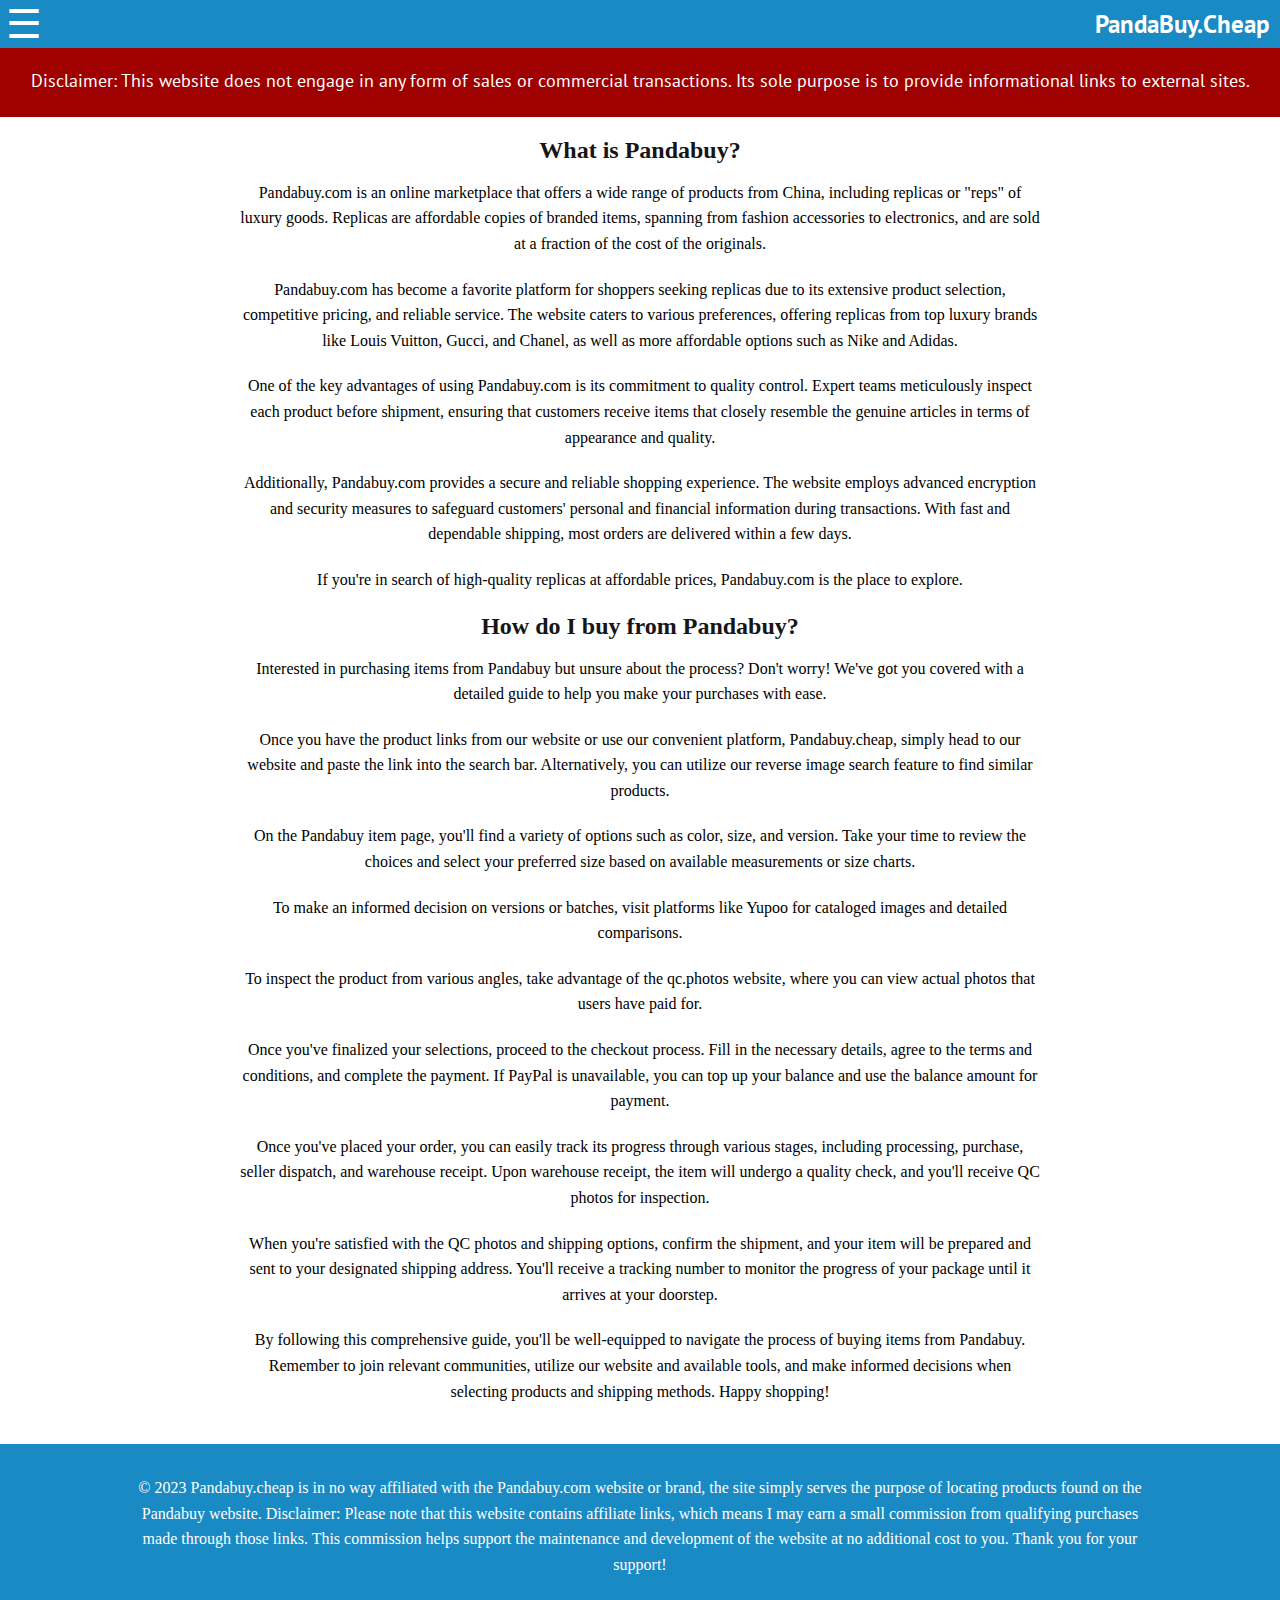
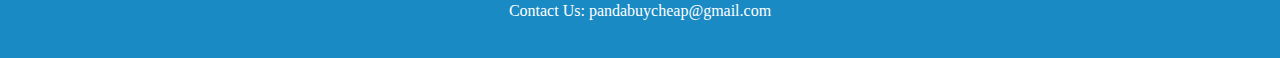
==== help.html @ 81f3741f "Add files via upload" ====
<!DOCTYPE html>
<html lang="en">

<head>
    <meta charset="UTF-8">
    <meta name="viewport" content="width=device-width, initial-scale=1.0">
    <title>How To Use PandaBuy</title>
    <link rel="stylesheet" href="styles.css">
    <link rel="preconnect" href="https://fonts.googleapis.com">
    <link rel="preconnect" href="https://fonts.gstatic.com" crossorigin>
    <link href="https://fonts.googleapis.com/css2?family=PT+Sans&display=swap" rel="stylesheet">
    <link rel="icon" href="Images\favicon.png" type="image/x-icon">

</head>

<body>

    <div class="header-wrapper">
        <header>
            <div class="nav-container">
                <button class="burger-menu" onclick="toggleMenu()">☰</button>
                <div class="logo">
                    
                    <!-- Replace with your logo image if you have one -->
                    <span><a class="logoText" href="index.html">PandaBuy.Cheap</a></span>
                </div>
            </div>
        </header>
        <div class="nav-links">
            <ul>
                <li><a href="index.html">Home</a></li>
                <li><a href="products.html" class="current-page-bar">Products</a></li>
                <li><a href="help.html" class="current-page-bar">Help</a></li>
                <li><a href="support.html" class="current-page-bar">Support</a></li>
            </ul>
        </div>
    </div>

    <div class="disclaimer-banner">
        <p class="disclaimer-text">Disclaimer: This website does not engage in any form of sales or commercial transactions. Its sole purpose is to provide informational links to external sites.</p>
    </div>
    <main class="content">
        <h1 class="titletext">What is Pandabuy?</h1>
        <p>Pandabuy.com is an online marketplace that offers a wide range of products from China, including replicas or "reps" of luxury goods. Replicas are affordable copies of branded items, spanning from fashion accessories to electronics, and are sold at a fraction of the cost of the originals.</p>
        <p>Pandabuy.com has become a favorite platform for shoppers seeking replicas due to its extensive product selection, competitive pricing, and reliable service. The website caters to various preferences, offering replicas from top luxury brands like Louis Vuitton, Gucci, and Chanel, as well as more affordable options such as Nike and Adidas.</p>
        <p>One of the key advantages of using Pandabuy.com is its commitment to quality control. Expert teams meticulously inspect each product before shipment, ensuring that customers receive items that closely resemble the genuine articles in terms of appearance and quality.</p>
        <p>Additionally, Pandabuy.com provides a secure and reliable shopping experience. The website employs advanced encryption and security measures to safeguard customers' personal and financial information during transactions. With fast and dependable shipping, most orders are delivered within a few days.</p>
        <p>If you're in search of high-quality replicas at affordable prices, Pandabuy.com is the place to explore.</p>
    
        <h1 class="titletext">How do I buy from Pandabuy?</h1>
        <p>Interested in purchasing items from Pandabuy but unsure about the process? Don't worry! We've got you covered with a detailed guide to help you make your purchases with ease.</p>
        <p>Once you have the product links from our website or use our convenient platform, Pandabuy.cheap, simply head to our website and paste the link into the search bar. Alternatively, you can utilize our reverse image search feature to find similar products.</p>
        <p>On the Pandabuy item page, you'll find a variety of options such as color, size, and version. Take your time to review the choices and select your preferred size based on available measurements or size charts.</p>
        <p>To make an informed decision on versions or batches, visit platforms like Yupoo for cataloged images and detailed comparisons.</p>
        <p>To inspect the product from various angles, take advantage of the qc.photos website, where you can view actual photos that users have paid for.</p>
        <p>Once you've finalized your selections, proceed to the checkout process. Fill in the necessary details, agree to the terms and conditions, and complete the payment. If PayPal is unavailable, you can top up your balance and use the balance amount for payment.</p>
        <p>Once you've placed your order, you can easily track its progress through various stages, including processing, purchase, seller dispatch, and warehouse receipt. Upon warehouse receipt, the item will undergo a quality check, and you'll receive QC photos for inspection.</p>
        <p>When you're satisfied with the QC photos and shipping options, confirm the shipment, and your item will be prepared and sent to your designated shipping address. You'll receive a tracking number to monitor the progress of your package until it arrives at your doorstep.</p>
        <p>By following this comprehensive guide, you'll be well-equipped to navigate the process of buying items from Pandabuy. Remember to join relevant communities, utilize our website and available tools, and make informed decisions when selecting products and shipping methods. Happy shopping!</p>
      </main></body>

      <div class="footer">
        <p>© 2023 Pandabuy.cheap is in no way affiliated with the Pandabuy.com website or brand, the site simply serves the purpose of locating products found on the Pandabuy website.
            Disclaimer: Please note that this website contains affiliate links, which means I may earn a small commission from qualifying purchases made through those links.
             This commission helps support the maintenance and development of the website at no additional cost to you. Thank you for your support! </p>
             <p>Contact Us: pandabuycheap@gmail.com</p>

    </div>
    <script src="script.js"></script>
</html>
---- styles.css ----
:root {
    --background-color: #ffffff;  /* Light mode background color */
    --text-color: #000000;        /* Light mode text color */
    --h2-color: #333333;          /* Light mode h2 text color */
    --product-border: none;
    --product-background-color: none;       
    --searchText-color: #000000;
  }
  
  .dark-mode {
    --background-color: #1a1a1a; /* Dark mode background color */
    --text-color: #ffffff;       /* Dark mode text color */
    --h2-color: #f1f1f1;         /* Dark mode h2 text color */
    --product-border: none; /* Dark mode product border */
    --product-background-color: rgb(0, 0, 0);
    --searchText-color: #ffffff;
  }


/* Reset some default styles */
html{
    margin: 0;
    padding: 0;
}

body {
    background-color: var(--background-color);
    color: var(--text-color);
    margin: 0;
    padding: 0;
}

.homepage{
    overflow: hidden;
}

/* Style the red banner above the navigation bar */
.disclaimer-banner {
    background-color: rgb(159, 0, 0); /* Red color */
    color: #ffffff; /* White text color */
    text-align: center;
    padding: 1px;
}


.header-wrapper {
    background-color: #198ac3; /* Same as header */
    position: sticky;
    top: 0;
    z-index: 2000;
}

.header {
    display: flex;
    justify-content: space-between;
    align-items: center;
    padding: 30px;
}

.nav-container {
    width: 100%;
    display: flex;
    justify-content: space-between;
    align-items: center;
}

.burger-menu {
    display: block; /* Show on both mobile and desktop */
    font-size: 30px; /* Increase the size for desktop */
    cursor: pointer;
    background: none;
    border: none;
    outline: none;
    color: #fff;
}

.nav-links {
    display: none; /* Initially hidden */
    background-color: #1a3a75; /* Lighter shade */
    width: 100%;
    position: relative; /* Relative to header-wrapper */
}

.nav-links ul {
    list-style: none;
    margin: 0;
    padding: 0;
}

.nav-links li {
    display: block; /* Change to block */
    margin: 10px 0; /* Add some vertical margin */
}

.nav-links li a {
    color: #fff;
    text-decoration: none;
    font-size: 18px; /* Increase the size for desktop */
    padding: 10px; /* Add some padding */
}

.nav-links.show {
    display: block; /* Show when burger menu is clicked */
}

/* Media Query for Desktop */
@media (min-width: 768px) {
    .header {
        padding: 40px; /* Increase padding */
    }

    .burger-menu {
        font-size: 40px; /* Increase menu button size */
    }

    .nav-links li a {
        font-size: 24px; /* Increase nav link text size */
        padding: 15px; /* Increase padding */
    }

    .logoText{
        font-size: 30px;
        margin: 0;
        margin-right: 10px;
        color: white;
    }

}


.logo {
    color: #ffffff;
    display: flex;
    align-items: center;
    background-color: transparent;
}
.logoText{
    font-size: 25px;
    margin: 0;
    padding-right: 10px;
    color: white;
    font-weight: bold;
}

.logoText :hover{
    text-decoration: none;
    color: white;
}

.logo-button {
    background-color: transparent;  /* You can change this */
    border: none;
    color: #0a2052;  /* You can change this */
    padding: 5px 10px;
    margin-right: 5px;
    cursor: pointer;
}

.logo-button img {
    background-color: transparent;
    
}

/* For larger screens */
@media (min-width: 768px) {
    .logo-button {
        padding: 10px 20px;
    }
}

nav ul {
    list-style: none;
    margin: 0;
    padding: 0;
}

.disclaimer-text{
    font-size: 18px;
    font-family: 'PT Sans', sans-serif;
}

nav li {
    display: flex;
    margin-right: 20px;
}

nav li a {
    color: #fff;
    text-decoration: none;
}
 /* Media query for smaller screens (e.g., mobile) */
 @media (max-width: 767px) {
    nav li a {
      font-size: 20px; /* Adjust font size for mobile screens */
    
    }
    .disclaimer-text{
        font-size: 12px;
        font-family: 'PT Sans', sans-serif;
    }
    .logoText{
        font-size: 15px;
        margin: 0;
        padding-right: 10px;
        color: white;
    }
 }
  /* Media query for smaller screens (e.g., mobile) */
  @media (max-width: 400px) {
    nav li a {
      font-size: 12px; /* Adjust font size for mobile screens */
    }
 }



nav li a:hover {
    text-decoration: none; /* Remove underline on hover */
}

h1 {
    font-size: 45px;
    margin: 0; /* Remove default margin for h1 element */
    color: rgb(255, 255, 255);

}

.welcomeText{
    font-size: 40px;
    margin: 0; /* Remove default margin for h1 element */
    color: white;
}
h2{
    color: black;
    font-size: 25px;
    text-decoration: none;
    margin: 5px 0; /* Decrease the margin between h3 and the rest of the content */
}

h3{
    font-size: 25px;
    text-decoration: none;
    margin: 5px 0; /* Decrease the margin between h3 and the rest of the content */
    color: #ed2525; /* Blue color for the price */
    border-top: 1px solid #ccc;
    padding-top: 5px;
}

h4{
    text-align: center;
    font-size: 30px;
    text-decoration: none;
    color: #000;
    margin: 5px 0;
    font-family: 'PT Sans', sans-serif;
}
h5{
    text-align: center;
    font-size: 25px;
    color: #000; 
    margin: 5px 0;
    font-family: 'PT Sans', sans-serif;
}

p {
    font-size: 16px;
    line-height: 1.6;
    margin-bottom: 20px;
    text-align: center;
}

.supportLink{
    text-align: center;
    font-size: 55px;
    margin: 5px 0;
    font-family: 'PT Sans', sans-serif;
    text-decoration: underline;
}

.qrcode{
    width: 300px;
    height: auto;
}

a:link {
    text-decoration: none;
    font-family: 'PT Sans', sans-serif;
}

/* Style individual product div for both mobile and desktop */
.product {
    width: calc(100% - 20px); /* Set a maximum width for each product div - minus 20px for spacing */
    max-width: 340px; /* Limit the maximum width of each product */
    height: 300px; /* Set a fixed height for each product div */
    margin: 10px; /* Add spacing around the products */
    padding: 5px;
    border: var(--product-border);
    border-radius: 10px;
    text-align: center;
    box-shadow: 0px 4px 8px rgba(0, 0, 0, 0.1); /* Add a small shadow to the product boxes */
    display: flex;
    flex-direction: column;
    justify-content: space-between;
    background-color: var(--product-background-color);
    transition: 0.5s;
}

/* Style the product images container */
.product-images {
    display: flex;
    justify-content: space-around; /* Decrease the space between images */
    max-width: 100%;

}

/* Style the product images */
.product-images img {
    width: 140px;
    height: auto;
    object-fit: contain;
    border-radius: 10px;
    margin: 5px; /* Add some margin to separate the images */
}

/* Add a hover effect on the product boxes */
.product:hover {
    transform: translateY(-10px); /* Move the box up slightly on hover */
    box-shadow: 0px 10px 15px rgba(33, 33, 33, 0.448); /* Add a subtle shadow on hover */
    border-radius: 1px;
}

.product h2 {
    color: var(--h2-color);
    margin-top: 10px;
    margin-bottom: 0; /* Remove bottom margin for h2 element to reduce white space below prices */
    text-decoration: none; /* Remove underline from h2 element */
}

.product p {
    margin-top: 5px;
    margin-bottom: 10px; /* Add margin at the bottom of the p element to create space between price and description */
    color: #000; /* Set the product text color to black */
    text-decoration: none; /* Remove underline from p element */
}

/* Style the content container */
.content-container {
    max-width: 1000px;
    margin: 0 auto; /* Center the container horizontally */
    display: flex;
    flex-wrap: wrap; /* Allow the images to wrap when the container width is smaller */
    justify-content: space-between; /* Create spacing between images */
    
}

/* Style the product section */
.product-section {
    display: flex;
    flex-wrap: wrap;
    justify-content: space-between;
    max-width: 1150px; /* Set a maximum width for the product section */
    margin: 0 auto; /* Center the product section horizontally */
    padding: 10px; /* Add some spacing around the products */
    
}

/* Style the search bar and button */
.search-form {
    background-color: gray;
    border-radius: 25px;
    position: relative;
}

.search-center{
    margin-top: 20px;
    margin-bottom: -20px;
    display: flex;
    justify-content: center;
    align-items: center;
} 

.searchText{
    margin-top: -25px;
    margin-bottom: 0px;
    font-size: 30px;
    color: var(--searchText-color);
    padding: 15px;
}

/* Increase the size of the search input */
.search-form input {

    width: 80%; /* Set a fixed width for the input field */
    height: 100%;
    display: block;
    border-radius: 25px;
    font-size: 20px;
    border: none;
    box-shadow: 0 5px 8px 3px rgb(32, 32, 32);
    padding: 8px 40px 8px 20px; /* Adjust the padding to make it bigger */
}

.search-form input:focus {
    outline: none;
}

/* Styles for the search button */
#searchButton {
    position: absolute;
    top: 0;
    right: 0;
    width: 40px;
    height: 100%;
    border-radius: 50%;
    cursor: pointer;
    border: none;
    background-color: #ffffff;
    font-size: 18px;
}

#searchButton i{
    color: rgb(93, 94, 95);
}

#searchButton:hover{
    color: rgb(162, 163, 163);
}

.search-container{
    width: 50%;
    min-width: 250px;
    max-width: 300px;
    height: 180px;
    text-align: center;
    margin-bottom: -60px;
}

.product-list li {
    margin: 5px 0;
}

/* Style the categories button */
.categories-button {
    display: block;
    margin: auto; /* Center the button horizontally */
    padding: 15px 20px;
    background-color: #198ac3; /* Blue color */
    color: #fff;
    border: none;
    border-radius: 5px;
    cursor: pointer;
}

.categories-button:hover {
    background-color: #135576; /* Darker blue color on hover */
    transition:all 0.3s ease-in-out;
}

/* Style the dropdown content */
.dropdown-content {
    display: none;
    position: absolute;
    background-color: #f9f9f9;
    min-width: 160px;
    border: 1px solid #ddd;
    border-radius: 5px;
    z-index: 1;
    left: 50%; /* Center the dropdown menu horizontally */
    transform: translateX(-50%); /* Center the dropdown menu relative to its parent */
    box-shadow: 0px 4px 8px rgba(0, 0, 0, 0.1); /* Add drop shadow to the dropdown content */
}

/* Style the dropdown links */
.dropdown-content a {
    color: #333;
    padding: 16px 18px;
    text-decoration: none;
    display: block;
}

/* Style the dropdown links on hover */
.dropdown-content a:hover {
    background-color: #f1f1f1;
}

/* Show the dropdown content when the button is clicked */
.show {
    display: block;
}

/* Style the active category link */
.dropdown-content a.active {
    background-color: #198ac3; /* Blue color */
    border: none;
    color: #fff;
    position: relative; /* Add relative positioning to the active link */
  }
  
  /* Create a pseudo-element to fill the entire area */
  .dropdown-content a.active::before {
    content: "";
    position: absolute;
    top: -1px;
    left: -1px;
    right: -1px;
    bottom: -1px;
    z-index: -1;
    background-color: #007bff; /* Blue color */
    border-radius: 5px; /* Adjust this value as needed */
  }

/* Style the main text container */
.parallax-text {
    text-align: center; /* Center the content horizontally */
    padding-top: 200px; /* Add top padding to position the text */
    padding-bottom: 50px; /* Add bottom padding for spacing */
}

.parallax-text2 {
    text-align: center; /* Center the content horizontally */
    padding-top: 20px; /* Add top padding to position the text */
    padding-bottom: 20px; /* Add bottom padding for spacing */
    color: #000;
}

/* Style the green button */
.green-button {
    display: inline-block;  
    padding: 15px 20px;
    background-color: #6496cb;
    border: 4px solid #007bff;
    color: #fff;
    text-decoration: none;
    border-radius: 5px;
    margin-top: 10px;
    font-size: 30px;
    transition: 0.3s ease-in-out;
}

.green-button:hover {
    background-color: #007bff;
    box-shadow: 0 0 20px rgba(0, 123, 255, 0.7);
}

/* Style the parallax container */
.parallax-container {
    overflow-x: hidden; /* Hide horizontal overflow */
    position: relative; /* Set position relative for absolute positioning */
    height: 100vh; /* Set the height to fill the viewport */
}

/* Style the parallax images */
.parallax-image {
    position: relative;
    height: 100%;
}

.parallax-image img {
    width: 100%;
    height: 100%;
    object-fit: cover; /* Maintain aspect ratio and fill the container without stretching */
    position: absolute;
    top: 0;
    left: 0;
    z-index: -1; /* Move the images to the background */
}

/* Add padding to footer */
footer {
    padding: 20px;
}

  .container {
    display: flex;
    flex-direction: column;
    align-items: center;
    justify-content: center;
    height: 100vh;
}

header {
    font-family: 'Roboto', sans-serif;
    font-size: 20px;
    text-align: center;
    margin-bottom: 0px;
}

.description {
    font-size: 18px;
    text-align: center;
}

.content {
    max-width: 800px;
    margin: 0 auto;
    padding: 20px;
}

.support-section {
    text-align: center;
    margin-top: 30px;
}

.support-link {
    display: inline-block;
    background-color: #007bff;
    color: #fff;
    padding: 10px 20px;
    text-decoration: none;
    border-radius: 5px;
    margin-bottom: 10px;
}

.follow-link {
    display: inline-block;
    background-color: #007bff;
    color: #fff;
    padding: 15px 25px;
    text-decoration: none;
    border-radius: 5px;
    margin-bottom: 10px;
}
.qr-code-container {
    margin-top: 20px;
}

.darkmodediv {
    display: flex;
    text-align: center;
    margin: 2px;
    margin-bottom: 0px;
    align-items: center;
    justify-content: center;
}

/* Style for the Toggle Dark Mode button */
#darkModeButton {
    margin-top: 10px; /* Add some top margin for spacing */
    margin-bottom: -5px;
    padding: 8px 10px;
    font-size: 16px;
    background-color: #2e2e2e;
    color: #fff;
    border: none;
    cursor: pointer;
    display: inline-block;
    border-radius: 5px;
    cursor: pointer;
    /* Add any other styles you want for the button */
  }
  
  #darkModeButton:hover {
    background-color: #4d4d4d;
    color: #ffffff;
    box-shadow: 0px 5px 5px rgba(205, 205, 205, 0.391); /* Add a subtle shadow on hover */
  }
  
  /* Style for the button when in Dark Mode */
  .dark-mode #darkModeButton {
    background-color: #0a2052;;
    color: #ffffff;
  }
  
  .dark-mode #darkModeButton:hover {
    background-color: #ffffff;
    color: #000000;
  }

    /* Define the box shadow for the product boxes in dark mode when hovering */
    .dark-mode .product:hover {
        transform: translateY(-10px); /* Move the box up slightly on hover */
        box-shadow: 0px 10px 15px rgba(255, 255, 255, 0.448); /* Add a subtle shadow on hover */
        border-radius: 1px;
    }
  
  /* Define other styles for the product boxes in dark mode */
  .dark-mode .product {
    /* Add your product box styles here */
    background-color: var(--product-background-color); /* Use the dark mode product background color */
    border: var(--product-border); /* Use the dark mode product border */
    color: var(--text-color); /* Use the dark mode text color */
    transition: 0.5s;
    
  }

  .titletext {
    text-align: center;
    color: #161616;
    font-size: 24px;
    font-weight: bold;
    margin-bottom: 10px;
}

.footer {
    background-color: #198ac3;  /* You can change this color */
    color: #ffffff;  /* Text color */
    text-align: center;
    padding: 15px;
    padding-left: 10%;
    padding-right: 10%;
    position: relative;
    bottom: 0;
    width: 80%;
  }
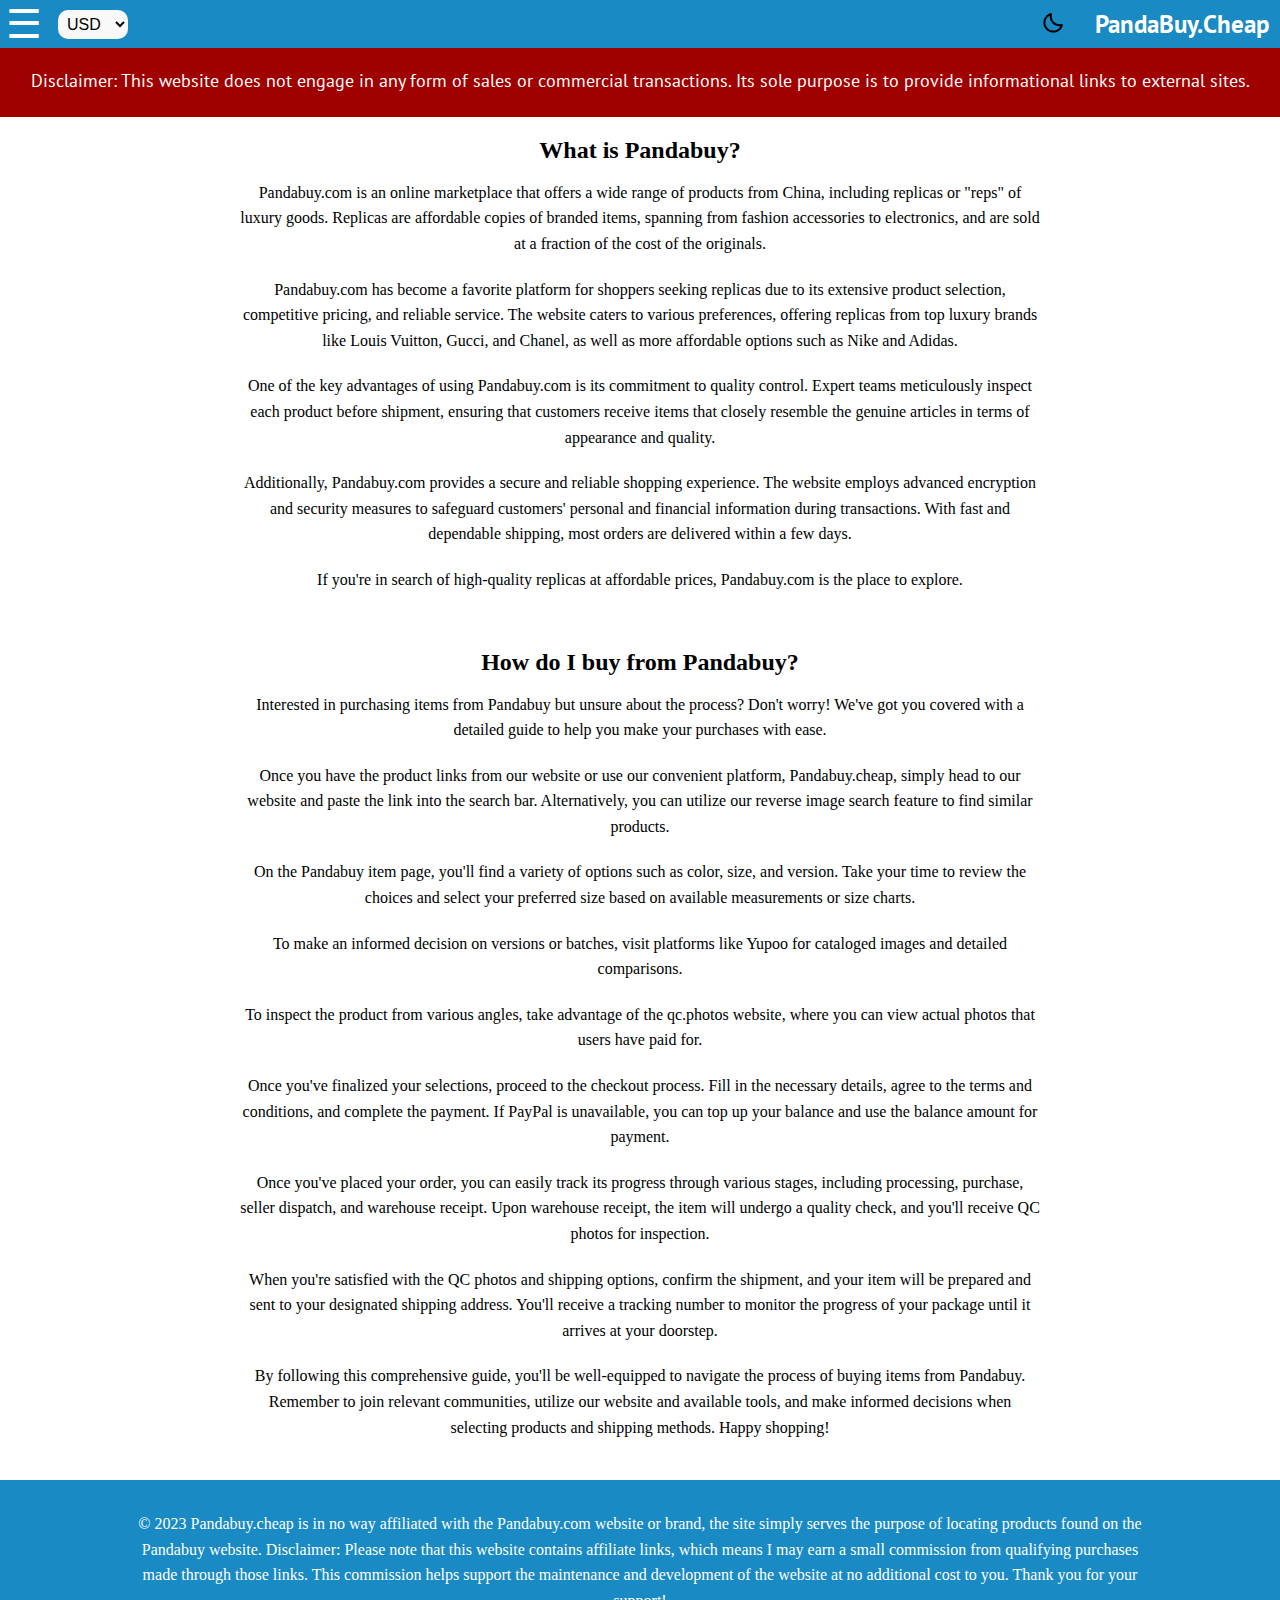
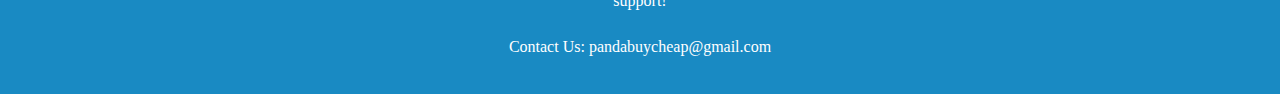
==== commit e5eace2c: "Add files via upload" ====
--- a/help.html
+++ b/help.html
@@ -4,6 +4,18 @@
 <head>
     <meta charset="UTF-8">
     <meta name="viewport" content="width=device-width, initial-scale=1.0">
+    <meta name="viewport" content="width=device-width, initial-scale=1.0" >
+    <meta name="description" content="Discover unbeatable deals on PandaBuy.Cheap! Your one-stop destination for online shopping deals, discounts, and more.">
+    <meta name="description" content="Welcome to PandaBuy.Cheap, where quality meets affordability. Shop now for exclusive deals and offers on a wide range of products.">
+    <meta name="description" content="Looking for the best online shopping deals? PandaBuy.Cheap offers a variety of products at discounted prices. Don't miss out!">
+    <meta name="description" content="Save big on your favorite items with PandaBuy.Cheap! Offering a curated selection of deals to make your online shopping experience unforgettable.">
+    <meta name="description" content="Why pay more when you can shop for less? PandaBuy.Cheap brings you the latest deals and discounts on popular products.">
+    <meta name="description" content="Get the best bang for your buck at PandaBuy.Cheap! Explore our collection of discounted products and shop smarter, not harder.">
+    <meta name="description" content="PandaBuy.Cheap is your go-to online store for amazing deals and discounts. Shop now and experience the difference!">
+    <meta name="description" content="Uncover hidden gems and fantastic deals at PandaBuy.Cheap. Your ultimate online shopping destination for quality and affordability.">
+    <meta name="description" content="Step into the world of incredible discounts with PandaBuy.Cheap. Your search for the best online shopping deals ends here!">
+    <meta name="description" content="PandaBuy.Cheap: Where every day is a sale! Shop now for exclusive discounts on a wide array of products.">
+    
     <title>How To Use PandaBuy</title>
     <link rel="stylesheet" href="styles.css">
     <link rel="preconnect" href="https://fonts.googleapis.com">
@@ -14,26 +26,36 @@
 </head>
 
 <body>
-
     <div class="header-wrapper">
-        <header>
-            <div class="nav-container">
-                <button class="burger-menu" onclick="toggleMenu()">☰</button>
-                <div class="logo">
-                    
-                    <!-- Replace with your logo image if you have one -->
-                    <span><a class="logoText" href="index.html">PandaBuy.Cheap</a></span>
+            <header>
+                <div class="nav-container">
+                    <div class="left-container">
+                        <button class="burger-menu" onclick="toggleMenu()">☰</button>
+                        <select id="currencySelector">
+                            <option value="USD">USD</option>
+                            <option value="EUR">EUR</option>
+                            <option value="GBP">GBP</option>
+                            <option value="CAD">CAD</option>
+                            <option value="AUD">AUD</option>
+                            <option value="NZD">NZD</option>
+                        </select>
+                    </div>
+                    <div class="right-container">
+                        <button id="theme-toggle" class="logo-button">
+                            <img id="theme-icon" src="Images\moon-regular-24.png" alt="Toggle Theme">
+                        </button>
+                        <span><a class="logoText" href="index.html">PandaBuy.Cheap</a></span>
+                    </div>
                 </div>
+            </header>
+            <div class="nav-links">
+                <ul>
+                    <li><a href="index.html">Home</a></li>
+                    <li><a href="products.html" class="current-page-bar">Products</a></li>
+                    <li><a href="help.html" class="current-page-bar">Help</a></li>
+                    <li><a href="support.html" class="current-page-bar">Support</a></li>
+                </ul>
             </div>
-        </header>
-        <div class="nav-links">
-            <ul>
-                <li><a href="index.html">Home</a></li>
-                <li><a href="products.html" class="current-page-bar">Products</a></li>
-                <li><a href="help.html" class="current-page-bar">Help</a></li>
-                <li><a href="support.html" class="current-page-bar">Support</a></li>
-            </ul>
-        </div>
     </div>
 
     <div class="disclaimer-banner">
@@ -46,7 +68,8 @@
         <p>One of the key advantages of using Pandabuy.com is its commitment to quality control. Expert teams meticulously inspect each product before shipment, ensuring that customers receive items that closely resemble the genuine articles in terms of appearance and quality.</p>
         <p>Additionally, Pandabuy.com provides a secure and reliable shopping experience. The website employs advanced encryption and security measures to safeguard customers' personal and financial information during transactions. With fast and dependable shipping, most orders are delivered within a few days.</p>
         <p>If you're in search of high-quality replicas at affordable prices, Pandabuy.com is the place to explore.</p>
-    
+        <br>
+        <br>
         <h1 class="titletext">How do I buy from Pandabuy?</h1>
         <p>Interested in purchasing items from Pandabuy but unsure about the process? Don't worry! We've got you covered with a detailed guide to help you make your purchases with ease.</p>
         <p>Once you have the product links from our website or use our convenient platform, Pandabuy.cheap, simply head to our website and paste the link into the search bar. Alternatively, you can utilize our reverse image search feature to find similar products.</p>
--- a/styles.css
+++ b/styles.css
@@ -5,6 +5,7 @@
     --product-border: none;
     --product-background-color: none;       
     --searchText-color: #000000;
+    --titletext-color: #000000;
   }
   
   .dark-mode {
@@ -14,6 +15,7 @@
     --product-border: none; /* Dark mode product border */
     --product-background-color: rgb(0, 0, 0);
     --searchText-color: #ffffff;
+    --titletext-color: #ffffff;
   }
 
 
@@ -58,7 +60,6 @@
 }
 
 .nav-container {
-    width: 100%;
     display: flex;
     justify-content: space-between;
     align-items: center;
@@ -72,13 +73,20 @@
     border: none;
     outline: none;
     color: #fff;
+    margin-right: auto; /* Pushes everything else to the right */
 }
 
 .nav-links {
-    display: none; /* Initially hidden */
     background-color: #1a3a75; /* Lighter shade */
     width: 100%;
     position: relative; /* Relative to header-wrapper */
+    max-height: 0;
+    overflow-y: hidden;
+    transition: max-height 0.3s ease-in-out;
+}
+
+.nav-links.open {
+    max-height: 200px; /* Adjust this value based on your actual content height */
 }
 
 .nav-links ul {
@@ -204,6 +212,19 @@
         padding-right: 10px;
         color: white;
     }
+    .categories-button {
+        margin-top: 40px;
+        display: block;
+        margin: auto; /* Center the button horizontally */
+        padding: 15px 20px;
+        background-color: #198ac3; /* Blue color */
+        color: #fff;
+        border: none;
+        border-radius: 5px;
+        cursor: pointer;
+    }
+
+    
  }
   /* Media query for smaller screens (e.g., mobile) */
   @media (max-width: 400px) {
@@ -432,7 +453,7 @@
     max-width: 300px;
     height: 180px;
     text-align: center;
-    margin-bottom: -60px;
+    margin-bottom: -70px;
 }
 
 .product-list li {
@@ -685,7 +706,7 @@
 
   .titletext {
     text-align: center;
-    color: #161616;
+    color: var(--titletext-color);
     font-size: 24px;
     font-weight: bold;
     margin-bottom: 10px;
@@ -701,4 +722,30 @@
     position: relative;
     bottom: 0;
     width: 80%;
-  }+  }
+  select {
+    width: 70px;
+    padding: 5px;
+    border: 0px transparent;
+    border-radius: 10px;
+    background-color: #f9f9f9;
+    font-size: 16px;
+    color: #020202;
+  }
+  .currency-selector {
+    margin-left: 10px; /* Adjust as needed */
+    margin-right: auto; /* Pushes it to the left, right after the burger menu */
+  }
+
+  .left-container, .right-container {
+    display: flex;
+    align-items: center;
+}
+
+.left-container select {
+    margin-left: 10px; /* Adds some space between the burger menu and the currency selector */
+}
+
+.right-container button {
+    margin-right: 10px; /* Adds some space between the dark mode button and the link */
+}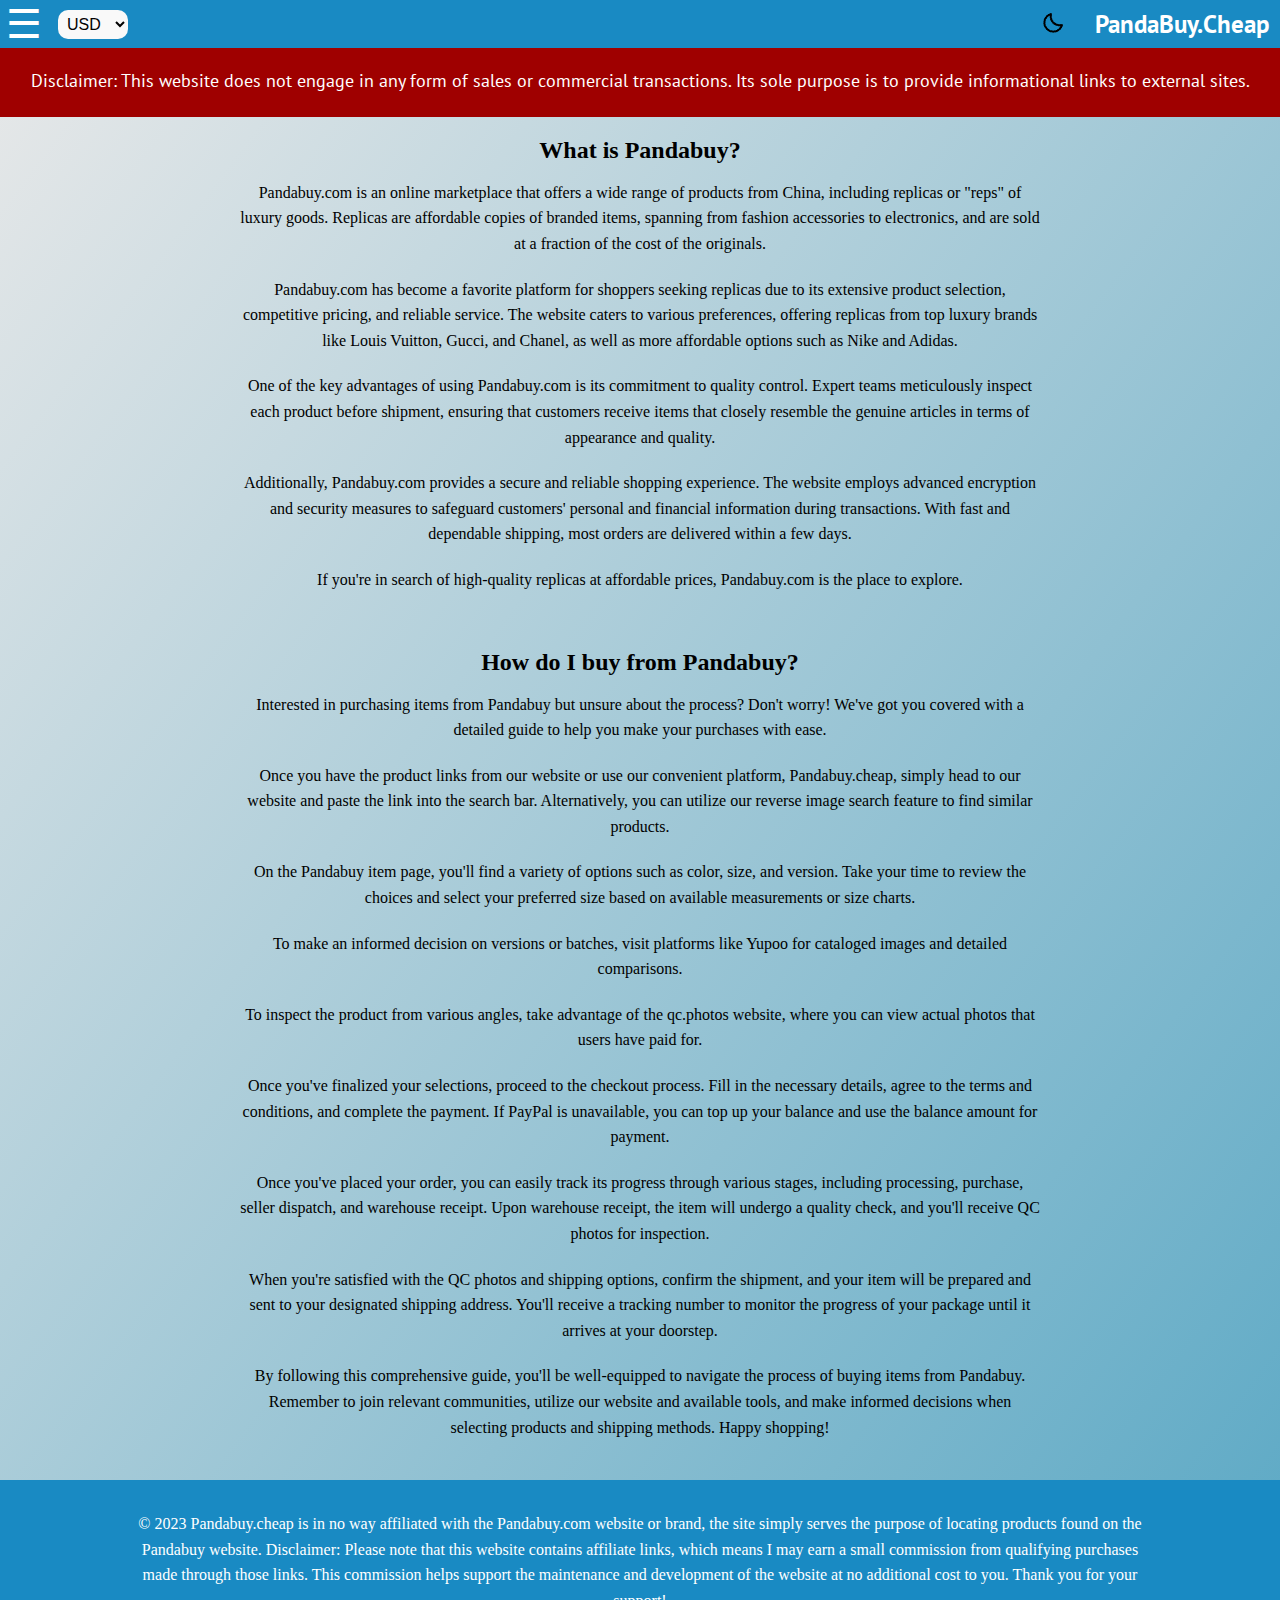
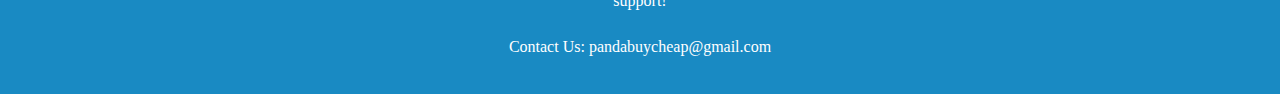
==== commit 88514265: "Add files via upload" ====
--- a/help.html
+++ b/help.html
@@ -16,7 +16,7 @@
     <meta name="description" content="Step into the world of incredible discounts with PandaBuy.Cheap. Your search for the best online shopping deals ends here!">
     <meta name="description" content="PandaBuy.Cheap: Where every day is a sale! Shop now for exclusive discounts on a wide array of products.">
     
-    <title>How To Use PandaBuy</title>
+    <title>PandaBuy.Cheap - Help</title>
     <link rel="stylesheet" href="styles.css">
     <link rel="preconnect" href="https://fonts.googleapis.com">
     <link rel="preconnect" href="https://fonts.gstatic.com" crossorigin>
--- a/styles.css
+++ b/styles.css
@@ -1,5 +1,5 @@
 :root {
-    --background-color: #ffffff;  /* Light mode background color */
+    --background-image: linear-gradient(to bottom right, rgb(233, 233, 233), rgb(88, 167, 196)); /* Dark mode background color */
     --text-color: #000000;        /* Light mode text color */
     --h2-color: #333333;          /* Light mode h2 text color */
     --product-border: none;
@@ -9,11 +9,11 @@
   }
   
   .dark-mode {
-    --background-color: #1a1a1a; /* Dark mode background color */
+    --background-image: linear-gradient(to bottom right, rgb(23, 23, 23), rgb(26, 78, 97)); /* Dark mode background color */
     --text-color: #ffffff;       /* Dark mode text color */
     --h2-color: #f1f1f1;         /* Dark mode h2 text color */
     --product-border: none; /* Dark mode product border */
-    --product-background-color: rgb(0, 0, 0);
+    --product-background-color: rgba(0, 0, 0, 0.3);
     --searchText-color: #ffffff;
     --titletext-color: #ffffff;
   }
@@ -26,7 +26,7 @@
 }
 
 body {
-    background-color: var(--background-color);
+    background-image: var(--background-image);
     color: var(--text-color);
     margin: 0;
     padding: 0;
@@ -249,7 +249,9 @@
 .welcomeText{
     font-size: 40px;
     margin: 0; /* Remove default margin for h1 element */
-    color: white;
+    color: rgb(255, 255, 255);
+    text-shadow: 4px 4px 4px black;
+    
 }
 h2{
     color: black;
@@ -379,7 +381,7 @@
     display: flex;
     flex-wrap: wrap;
     justify-content: space-between;
-    max-width: 1150px; /* Set a maximum width for the product section */
+    max-width: 1550px; /* Set a maximum width for the product section */
     margin: 0 auto; /* Center the product section horizontally */
     padding: 10px; /* Add some spacing around the products */
     
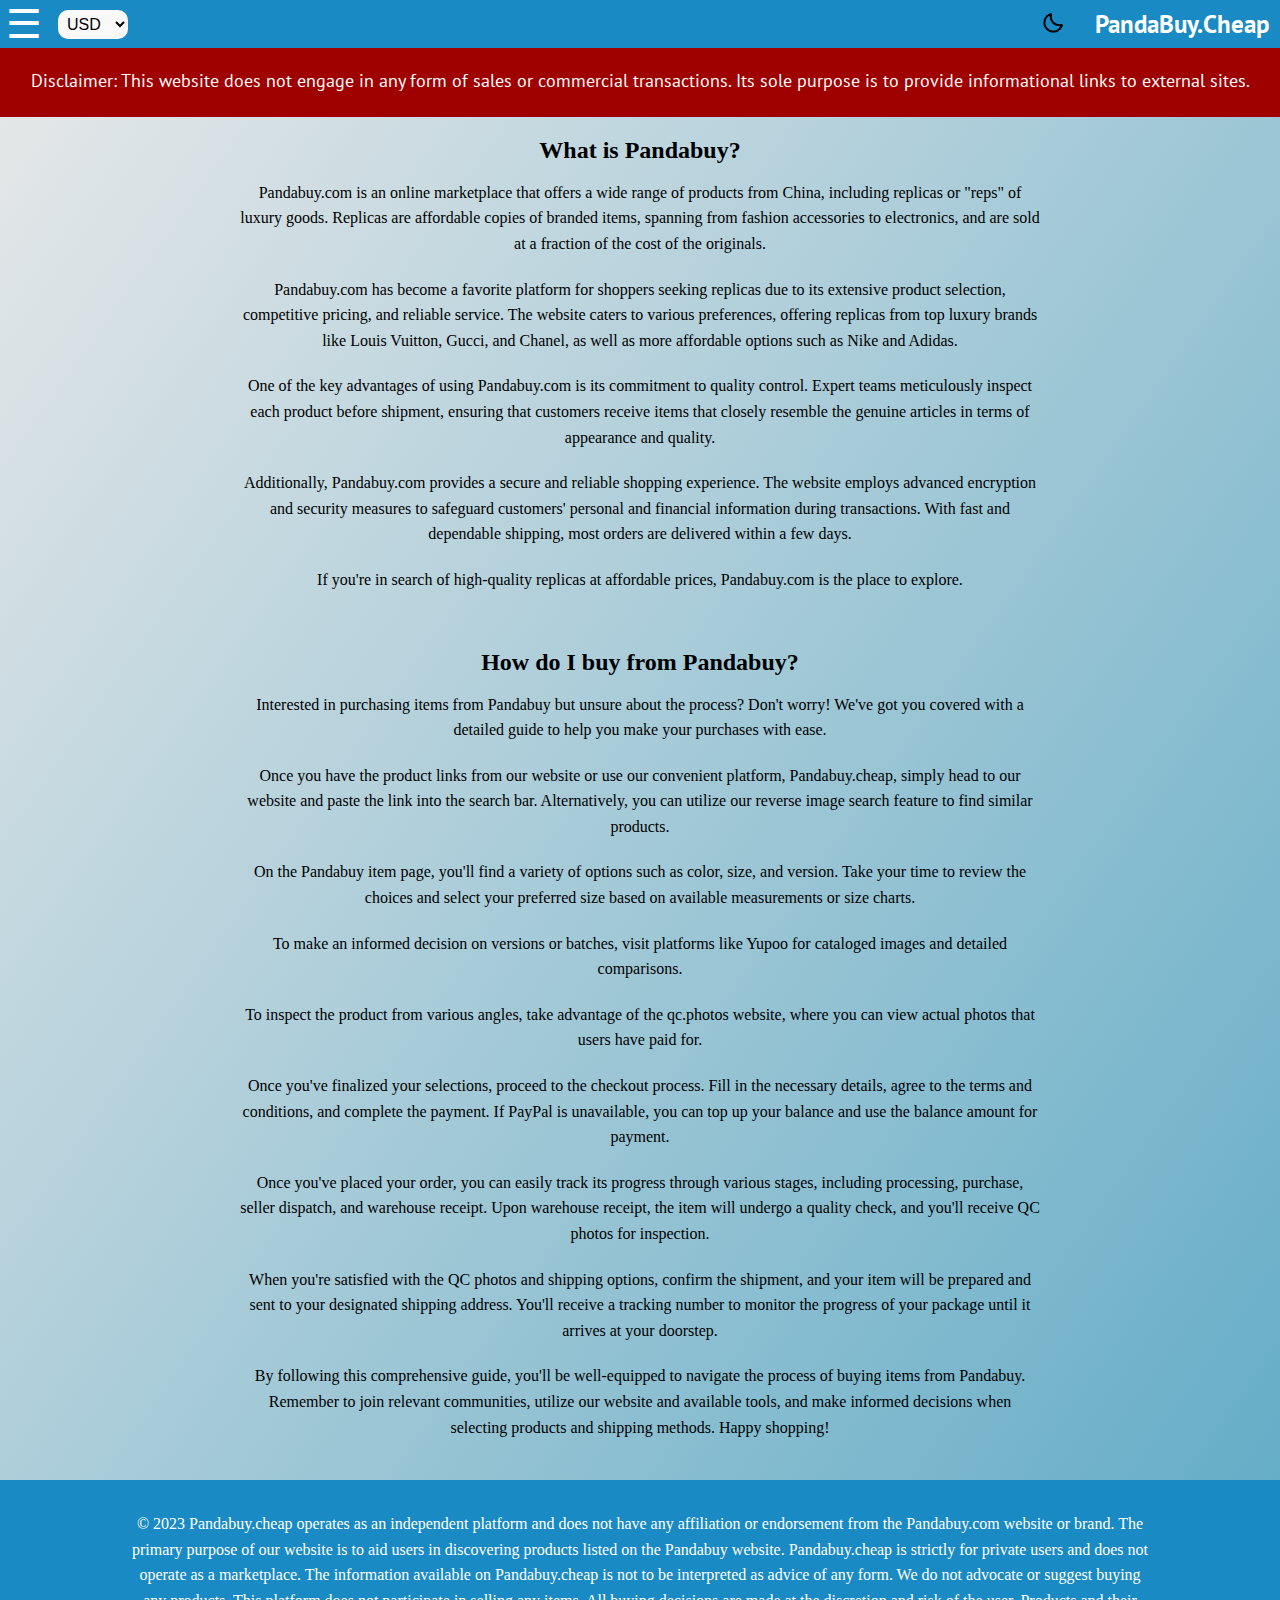
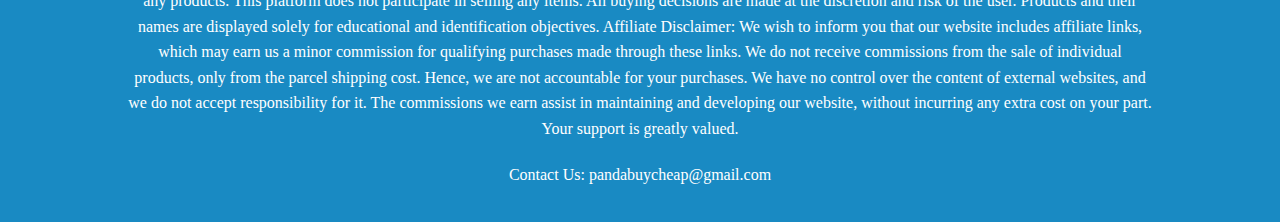
==== commit cbf6707c: "Add files via upload" ====
--- a/help.html
+++ b/help.html
@@ -5,7 +5,7 @@
     <meta charset="UTF-8">
     <meta name="viewport" content="width=device-width, initial-scale=1.0">
     <meta name="viewport" content="width=device-width, initial-scale=1.0" >
-    <meta name="description" content="Discover unbeatable deals on PandaBuy.Cheap! Your one-stop destination for online shopping deals, discounts, and more.">
+    <meta name="description" content="Discover unbeatable deals on PandaBuy.Cheap! Your one-stop destination for finding pandabuy products and finds!">
     <meta name="description" content="Welcome to PandaBuy.Cheap, where quality meets affordability. Shop now for exclusive deals and offers on a wide range of products.">
     <meta name="description" content="Looking for the best online shopping deals? PandaBuy.Cheap offers a variety of products at discounted prices. Don't miss out!">
     <meta name="description" content="Save big on your favorite items with PandaBuy.Cheap! Offering a curated selection of deals to make your online shopping experience unforgettable.">
@@ -83,10 +83,20 @@
       </main></body>
 
       <div class="footer">
-        <p>© 2023 Pandabuy.cheap is in no way affiliated with the Pandabuy.com website or brand, the site simply serves the purpose of locating products found on the Pandabuy website.
-            Disclaimer: Please note that this website contains affiliate links, which means I may earn a small commission from qualifying purchases made through those links.
-             This commission helps support the maintenance and development of the website at no additional cost to you. Thank you for your support! </p>
-             <p>Contact Us: pandabuycheap@gmail.com</p>
+        <p>© 2023 Pandabuy.cheap operates as an independent platform and does not have any affiliation or
+            endorsement from the Pandabuy.com website or brand. The primary purpose of our website is to aid users
+            in discovering products listed on the Pandabuy website. Pandabuy.cheap is strictly for private
+            users and does not operate as a marketplace. The information available on Pandabuy.cheap is
+            not to be interpreted as advice of any form. We do not advocate or suggest buying any products. This
+            platform does not participate in selling any items. All buying decisions are made at the discretion and
+            risk of the user. Products and their names are displayed solely for educational and identification
+            objectives. Affiliate Disclaimer: We wish to inform you that our website includes affiliate links, which
+            may earn us a minor commission for qualifying purchases made through these links. We do not receive
+            commissions from the sale of individual products, only from the parcel shipping cost. Hence, we are not
+            accountable for your purchases. We have no control over the content of external websites, and we do not
+            accept responsibility for it. The commissions we earn assist in maintaining and developing our website,
+            without incurring any extra cost on your part. Your support is greatly valued. </p>
+        <p>Contact Us: pandabuycheap@gmail.com</p>
 
     </div>
     <script src="script.js"></script>
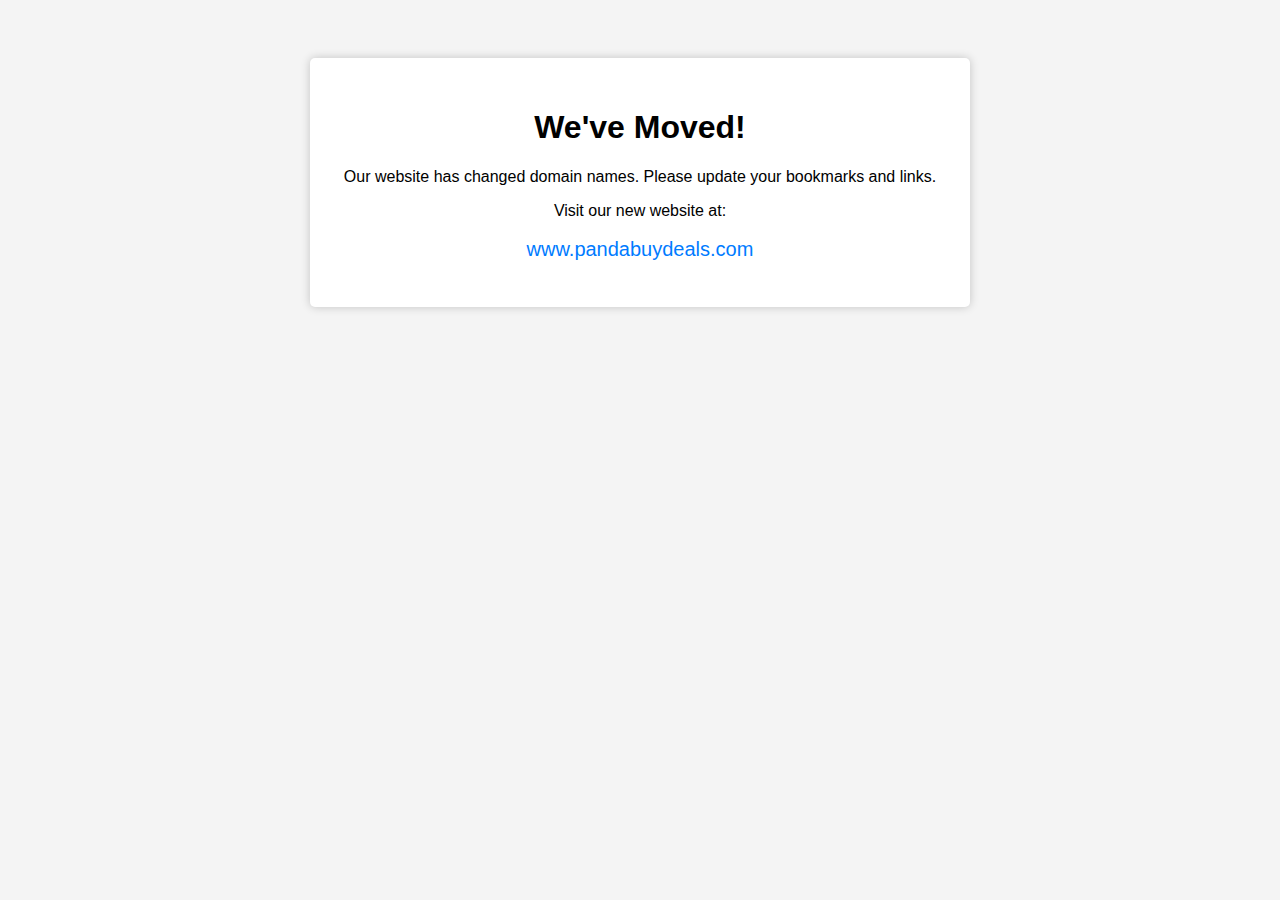
==== commit 44f6dec9: "Add files via upload" ====
--- a/help.html
+++ b/help.html
@@ -1,103 +1,16 @@
 <!DOCTYPE html>
 <html lang="en">
-
 <head>
     <meta charset="UTF-8">
     <meta name="viewport" content="width=device-width, initial-scale=1.0">
-    <meta name="viewport" content="width=device-width, initial-scale=1.0" >
-    <meta name="description" content="Discover unbeatable deals on PandaBuy.Cheap! Your one-stop destination for finding pandabuy products and finds!">
-    <meta name="description" content="Welcome to PandaBuy.Cheap, where quality meets affordability. Shop now for exclusive deals and offers on a wide range of products.">
-    <meta name="description" content="Looking for the best online shopping deals? PandaBuy.Cheap offers a variety of products at discounted prices. Don't miss out!">
-    <meta name="description" content="Save big on your favorite items with PandaBuy.Cheap! Offering a curated selection of deals to make your online shopping experience unforgettable.">
-    <meta name="description" content="Why pay more when you can shop for less? PandaBuy.Cheap brings you the latest deals and discounts on popular products.">
-    <meta name="description" content="Get the best bang for your buck at PandaBuy.Cheap! Explore our collection of discounted products and shop smarter, not harder.">
-    <meta name="description" content="PandaBuy.Cheap is your go-to online store for amazing deals and discounts. Shop now and experience the difference!">
-    <meta name="description" content="Uncover hidden gems and fantastic deals at PandaBuy.Cheap. Your ultimate online shopping destination for quality and affordability.">
-    <meta name="description" content="Step into the world of incredible discounts with PandaBuy.Cheap. Your search for the best online shopping deals ends here!">
-    <meta name="description" content="PandaBuy.Cheap: Where every day is a sale! Shop now for exclusive discounts on a wide array of products.">
-    
-    <title>PandaBuy.Cheap - Help</title>
+    <title>Pandabuy.cheap</title>
     <link rel="stylesheet" href="styles.css">
-    <link rel="preconnect" href="https://fonts.googleapis.com">
-    <link rel="preconnect" href="https://fonts.gstatic.com" crossorigin>
-    <link href="https://fonts.googleapis.com/css2?family=PT+Sans&display=swap" rel="stylesheet">
-    <link rel="icon" href="Images\favicon.png" type="image/x-icon">
-
 </head>
-
 <body>
-    <div class="header-wrapper">
-            <header>
-                <div class="nav-container">
-                    <div class="left-container">
-                        <button class="burger-menu" onclick="toggleMenu()">☰</button>
-                        <select id="currencySelector">
-                            <option value="USD">USD</option>
-                            <option value="EUR">EUR</option>
-                            <option value="GBP">GBP</option>
-                            <option value="CAD">CAD</option>
-                            <option value="AUD">AUD</option>
-                            <option value="NZD">NZD</option>
-                        </select>
-                    </div>
-                    <div class="right-container">
-                        <button id="theme-toggle" class="logo-button">
-                            <img id="theme-icon" src="Images\moon-regular-24.png" alt="Toggle Theme">
-                        </button>
-                        <span><a class="logoText" href="index.html">PandaBuy.Cheap</a></span>
-                    </div>
-                </div>
-            </header>
-            <div class="nav-links">
-                <ul>
-                    <li><a href="index.html">Home</a></li>
-                    <li><a href="products.html" class="current-page-bar">Products</a></li>
-                    <li><a href="help.html" class="current-page-bar">Help</a></li>
-                    <li><a href="support.html" class="current-page-bar">Support</a></li>
-                </ul>
-            </div>
+    <div class="container">
+        <h1>We've Moved!</h1>
+        <p>Our website has changed domain names. Please update your bookmarks and links.</p>
+        <p>Visit our new website at: <br> <br> <a href="https://www.pandabuydeals.com/" target="_blank">www.pandabuydeals.com</a></p>
     </div>
-
-    <div class="disclaimer-banner">
-        <p class="disclaimer-text">Disclaimer: This website does not engage in any form of sales or commercial transactions. Its sole purpose is to provide informational links to external sites.</p>
-    </div>
-    <main class="content">
-        <h1 class="titletext">What is Pandabuy?</h1>
-        <p>Pandabuy.com is an online marketplace that offers a wide range of products from China, including replicas or "reps" of luxury goods. Replicas are affordable copies of branded items, spanning from fashion accessories to electronics, and are sold at a fraction of the cost of the originals.</p>
-        <p>Pandabuy.com has become a favorite platform for shoppers seeking replicas due to its extensive product selection, competitive pricing, and reliable service. The website caters to various preferences, offering replicas from top luxury brands like Louis Vuitton, Gucci, and Chanel, as well as more affordable options such as Nike and Adidas.</p>
-        <p>One of the key advantages of using Pandabuy.com is its commitment to quality control. Expert teams meticulously inspect each product before shipment, ensuring that customers receive items that closely resemble the genuine articles in terms of appearance and quality.</p>
-        <p>Additionally, Pandabuy.com provides a secure and reliable shopping experience. The website employs advanced encryption and security measures to safeguard customers' personal and financial information during transactions. With fast and dependable shipping, most orders are delivered within a few days.</p>
-        <p>If you're in search of high-quality replicas at affordable prices, Pandabuy.com is the place to explore.</p>
-        <br>
-        <br>
-        <h1 class="titletext">How do I buy from Pandabuy?</h1>
-        <p>Interested in purchasing items from Pandabuy but unsure about the process? Don't worry! We've got you covered with a detailed guide to help you make your purchases with ease.</p>
-        <p>Once you have the product links from our website or use our convenient platform, Pandabuy.cheap, simply head to our website and paste the link into the search bar. Alternatively, you can utilize our reverse image search feature to find similar products.</p>
-        <p>On the Pandabuy item page, you'll find a variety of options such as color, size, and version. Take your time to review the choices and select your preferred size based on available measurements or size charts.</p>
-        <p>To make an informed decision on versions or batches, visit platforms like Yupoo for cataloged images and detailed comparisons.</p>
-        <p>To inspect the product from various angles, take advantage of the qc.photos website, where you can view actual photos that users have paid for.</p>
-        <p>Once you've finalized your selections, proceed to the checkout process. Fill in the necessary details, agree to the terms and conditions, and complete the payment. If PayPal is unavailable, you can top up your balance and use the balance amount for payment.</p>
-        <p>Once you've placed your order, you can easily track its progress through various stages, including processing, purchase, seller dispatch, and warehouse receipt. Upon warehouse receipt, the item will undergo a quality check, and you'll receive QC photos for inspection.</p>
-        <p>When you're satisfied with the QC photos and shipping options, confirm the shipment, and your item will be prepared and sent to your designated shipping address. You'll receive a tracking number to monitor the progress of your package until it arrives at your doorstep.</p>
-        <p>By following this comprehensive guide, you'll be well-equipped to navigate the process of buying items from Pandabuy. Remember to join relevant communities, utilize our website and available tools, and make informed decisions when selecting products and shipping methods. Happy shopping!</p>
-      </main></body>
-
-      <div class="footer">
-        <p>© 2023 Pandabuy.cheap operates as an independent platform and does not have any affiliation or
-            endorsement from the Pandabuy.com website or brand. The primary purpose of our website is to aid users
-            in discovering products listed on the Pandabuy website. Pandabuy.cheap is strictly for private
-            users and does not operate as a marketplace. The information available on Pandabuy.cheap is
-            not to be interpreted as advice of any form. We do not advocate or suggest buying any products. This
-            platform does not participate in selling any items. All buying decisions are made at the discretion and
-            risk of the user. Products and their names are displayed solely for educational and identification
-            objectives. Affiliate Disclaimer: We wish to inform you that our website includes affiliate links, which
-            may earn us a minor commission for qualifying purchases made through these links. We do not receive
-            commissions from the sale of individual products, only from the parcel shipping cost. Hence, we are not
-            accountable for your purchases. We have no control over the content of external websites, and we do not
-            accept responsibility for it. The commissions we earn assist in maintaining and developing our website,
-            without incurring any extra cost on your part. Your support is greatly valued. </p>
-        <p>Contact Us: pandabuycheap@gmail.com</p>
-
-    </div>
-    <script src="script.js"></script>
+</body>
 </html>--- a/styles.css
+++ b/styles.css
@@ -1,753 +1,25 @@
-:root {
-    --background-image: linear-gradient(to bottom right, rgb(233, 233, 233), rgb(88, 167, 196)); /* Dark mode background color */
-    --text-color: #000000;        /* Light mode text color */
-    --h2-color: #333333;          /* Light mode h2 text color */
-    --product-border: none;
-    --product-background-color: none;       
-    --searchText-color: #000000;
-    --titletext-color: #000000;
-  }
-  
-  .dark-mode {
-    --background-image: linear-gradient(to bottom right, rgb(23, 23, 23), rgb(26, 78, 97)); /* Dark mode background color */
-    --text-color: #ffffff;       /* Dark mode text color */
-    --h2-color: #f1f1f1;         /* Dark mode h2 text color */
-    --product-border: none; /* Dark mode product border */
-    --product-background-color: rgba(0, 0, 0, 0.3);
-    --searchText-color: #ffffff;
-    --titletext-color: #ffffff;
-  }
-
-
-/* Reset some default styles */
-html{
-    margin: 0;
-    padding: 0;
+body {
+    font-family: Arial, sans-serif;
+    text-align: center;
+    padding: 50px;
+    background-color: #f4f4f4;
 }
 
-body {
-    background-image: var(--background-image);
-    color: var(--text-color);
-    margin: 0;
-    padding: 0;
+.container {
+    background-color: #fff;
+    padding: 30px;
+    border-radius: 5px;
+    box-shadow: 0 0 10px rgba(0, 0, 0, 0.2);
+    max-width: 600px;
+    margin: 0 auto;
 }
 
-.homepage{
-    overflow: hidden;
+a {
+    color: #007BFF;
+    text-decoration: none;
+    font-size: 20px;
 }
 
-/* Style the red banner above the navigation bar */
-.disclaimer-banner {
-    background-color: rgb(159, 0, 0); /* Red color */
-    color: #ffffff; /* White text color */
-    text-align: center;
-    padding: 1px;
-}
-
-
-.header-wrapper {
-    background-color: #198ac3; /* Same as header */
-    position: sticky;
-    top: 0;
-    z-index: 2000;
-}
-
-.header {
-    display: flex;
-    justify-content: space-between;
-    align-items: center;
-    padding: 30px;
-}
-
-.nav-container {
-    display: flex;
-    justify-content: space-between;
-    align-items: center;
-}
-
-.burger-menu {
-    display: block; /* Show on both mobile and desktop */
-    font-size: 30px; /* Increase the size for desktop */
-    cursor: pointer;
-    background: none;
-    border: none;
-    outline: none;
-    color: #fff;
-    margin-right: auto; /* Pushes everything else to the right */
-}
-
-.nav-links {
-    background-color: #1a3a75; /* Lighter shade */
-    width: 100%;
-    position: relative; /* Relative to header-wrapper */
-    max-height: 0;
-    overflow-y: hidden;
-    transition: max-height 0.3s ease-in-out;
-}
-
-.nav-links.open {
-    max-height: 200px; /* Adjust this value based on your actual content height */
-}
-
-.nav-links ul {
-    list-style: none;
-    margin: 0;
-    padding: 0;
-}
-
-.nav-links li {
-    display: block; /* Change to block */
-    margin: 10px 0; /* Add some vertical margin */
-}
-
-.nav-links li a {
-    color: #fff;
-    text-decoration: none;
-    font-size: 18px; /* Increase the size for desktop */
-    padding: 10px; /* Add some padding */
-}
-
-.nav-links.show {
-    display: block; /* Show when burger menu is clicked */
-}
-
-/* Media Query for Desktop */
-@media (min-width: 768px) {
-    .header {
-        padding: 40px; /* Increase padding */
-    }
-
-    .burger-menu {
-        font-size: 40px; /* Increase menu button size */
-    }
-
-    .nav-links li a {
-        font-size: 24px; /* Increase nav link text size */
-        padding: 15px; /* Increase padding */
-    }
-
-    .logoText{
-        font-size: 30px;
-        margin: 0;
-        margin-right: 10px;
-        color: white;
-    }
-
-}
-
-
-.logo {
-    color: #ffffff;
-    display: flex;
-    align-items: center;
-    background-color: transparent;
-}
-.logoText{
-    font-size: 25px;
-    margin: 0;
-    padding-right: 10px;
-    color: white;
-    font-weight: bold;
-}
-
-.logoText :hover{
-    text-decoration: none;
-    color: white;
-}
-
-.logo-button {
-    background-color: transparent;  /* You can change this */
-    border: none;
-    color: #0a2052;  /* You can change this */
-    padding: 5px 10px;
-    margin-right: 5px;
-    cursor: pointer;
-}
-
-.logo-button img {
-    background-color: transparent;
-    
-}
-
-/* For larger screens */
-@media (min-width: 768px) {
-    .logo-button {
-        padding: 10px 20px;
-    }
-}
-
-nav ul {
-    list-style: none;
-    margin: 0;
-    padding: 0;
-}
-
-.disclaimer-text{
-    font-size: 18px;
-    font-family: 'PT Sans', sans-serif;
-}
-
-nav li {
-    display: flex;
-    margin-right: 20px;
-}
-
-nav li a {
-    color: #fff;
-    text-decoration: none;
-}
- /* Media query for smaller screens (e.g., mobile) */
- @media (max-width: 767px) {
-    nav li a {
-      font-size: 20px; /* Adjust font size for mobile screens */
-    
-    }
-    .disclaimer-text{
-        font-size: 12px;
-        font-family: 'PT Sans', sans-serif;
-    }
-    .logoText{
-        font-size: 15px;
-        margin: 0;
-        padding-right: 10px;
-        color: white;
-    }
-    .categories-button {
-        margin-top: 40px;
-        display: block;
-        margin: auto; /* Center the button horizontally */
-        padding: 15px 20px;
-        background-color: #198ac3; /* Blue color */
-        color: #fff;
-        border: none;
-        border-radius: 5px;
-        cursor: pointer;
-    }
-
-    
- }
-  /* Media query for smaller screens (e.g., mobile) */
-  @media (max-width: 400px) {
-    nav li a {
-      font-size: 12px; /* Adjust font size for mobile screens */
-    }
- }
-
-
-
-nav li a:hover {
-    text-decoration: none; /* Remove underline on hover */
-}
-
-h1 {
-    font-size: 45px;
-    margin: 0; /* Remove default margin for h1 element */
-    color: rgb(255, 255, 255);
-
-}
-
-.welcomeText{
-    font-size: 40px;
-    margin: 0; /* Remove default margin for h1 element */
-    color: rgb(255, 255, 255);
-    text-shadow: 4px 4px 4px black;
-    
-}
-h2{
-    color: black;
-    font-size: 25px;
-    text-decoration: none;
-    margin: 5px 0; /* Decrease the margin between h3 and the rest of the content */
-}
-
-h3{
-    font-size: 25px;
-    text-decoration: none;
-    margin: 5px 0; /* Decrease the margin between h3 and the rest of the content */
-    color: #ed2525; /* Blue color for the price */
-    border-top: 1px solid #ccc;
-    padding-top: 5px;
-}
-
-h4{
-    text-align: center;
-    font-size: 30px;
-    text-decoration: none;
-    color: #000;
-    margin: 5px 0;
-    font-family: 'PT Sans', sans-serif;
-}
-h5{
-    text-align: center;
-    font-size: 25px;
-    color: #000; 
-    margin: 5px 0;
-    font-family: 'PT Sans', sans-serif;
-}
-
-p {
-    font-size: 16px;
-    line-height: 1.6;
-    margin-bottom: 20px;
-    text-align: center;
-}
-
-.supportLink{
-    text-align: center;
-    font-size: 55px;
-    margin: 5px 0;
-    font-family: 'PT Sans', sans-serif;
+a:hover {
     text-decoration: underline;
 }
-
-.qrcode{
-    width: 300px;
-    height: auto;
-}
-
-a:link {
-    text-decoration: none;
-    font-family: 'PT Sans', sans-serif;
-}
-
-/* Style individual product div for both mobile and desktop */
-.product {
-    width: calc(100% - 20px); /* Set a maximum width for each product div - minus 20px for spacing */
-    max-width: 340px; /* Limit the maximum width of each product */
-    height: 300px; /* Set a fixed height for each product div */
-    margin: 10px; /* Add spacing around the products */
-    padding: 5px;
-    border: var(--product-border);
-    border-radius: 10px;
-    text-align: center;
-    box-shadow: 0px 4px 8px rgba(0, 0, 0, 0.1); /* Add a small shadow to the product boxes */
-    display: flex;
-    flex-direction: column;
-    justify-content: space-between;
-    background-color: var(--product-background-color);
-    transition: 0.5s;
-}
-
-/* Style the product images container */
-.product-images {
-    display: flex;
-    justify-content: space-around; /* Decrease the space between images */
-    max-width: 100%;
-
-}
-
-/* Style the product images */
-.product-images img {
-    width: 140px;
-    height: auto;
-    object-fit: contain;
-    border-radius: 10px;
-    margin: 5px; /* Add some margin to separate the images */
-}
-
-/* Add a hover effect on the product boxes */
-.product:hover {
-    transform: translateY(-10px); /* Move the box up slightly on hover */
-    box-shadow: 0px 10px 15px rgba(33, 33, 33, 0.448); /* Add a subtle shadow on hover */
-    border-radius: 1px;
-}
-
-.product h2 {
-    color: var(--h2-color);
-    margin-top: 10px;
-    margin-bottom: 0; /* Remove bottom margin for h2 element to reduce white space below prices */
-    text-decoration: none; /* Remove underline from h2 element */
-}
-
-.product p {
-    margin-top: 5px;
-    margin-bottom: 10px; /* Add margin at the bottom of the p element to create space between price and description */
-    color: #000; /* Set the product text color to black */
-    text-decoration: none; /* Remove underline from p element */
-}
-
-/* Style the content container */
-.content-container {
-    max-width: 1000px;
-    margin: 0 auto; /* Center the container horizontally */
-    display: flex;
-    flex-wrap: wrap; /* Allow the images to wrap when the container width is smaller */
-    justify-content: space-between; /* Create spacing between images */
-    
-}
-
-/* Style the product section */
-.product-section {
-    display: flex;
-    flex-wrap: wrap;
-    justify-content: space-between;
-    max-width: 1550px; /* Set a maximum width for the product section */
-    margin: 0 auto; /* Center the product section horizontally */
-    padding: 10px; /* Add some spacing around the products */
-    
-}
-
-/* Style the search bar and button */
-.search-form {
-    background-color: gray;
-    border-radius: 25px;
-    position: relative;
-}
-
-.search-center{
-    margin-top: 20px;
-    margin-bottom: -20px;
-    display: flex;
-    justify-content: center;
-    align-items: center;
-} 
-
-.searchText{
-    margin-top: -25px;
-    margin-bottom: 0px;
-    font-size: 30px;
-    color: var(--searchText-color);
-    padding: 15px;
-}
-
-/* Increase the size of the search input */
-.search-form input {
-
-    width: 80%; /* Set a fixed width for the input field */
-    height: 100%;
-    display: block;
-    border-radius: 25px;
-    font-size: 20px;
-    border: none;
-    box-shadow: 0 5px 8px 3px rgb(32, 32, 32);
-    padding: 8px 40px 8px 20px; /* Adjust the padding to make it bigger */
-}
-
-.search-form input:focus {
-    outline: none;
-}
-
-/* Styles for the search button */
-#searchButton {
-    position: absolute;
-    top: 0;
-    right: 0;
-    width: 40px;
-    height: 100%;
-    border-radius: 50%;
-    cursor: pointer;
-    border: none;
-    background-color: #ffffff;
-    font-size: 18px;
-}
-
-#searchButton i{
-    color: rgb(93, 94, 95);
-}
-
-#searchButton:hover{
-    color: rgb(162, 163, 163);
-}
-
-.search-container{
-    width: 50%;
-    min-width: 250px;
-    max-width: 300px;
-    height: 180px;
-    text-align: center;
-    margin-bottom: -70px;
-}
-
-.product-list li {
-    margin: 5px 0;
-}
-
-/* Style the categories button */
-.categories-button {
-    display: block;
-    margin: auto; /* Center the button horizontally */
-    padding: 15px 20px;
-    background-color: #198ac3; /* Blue color */
-    color: #fff;
-    border: none;
-    border-radius: 5px;
-    cursor: pointer;
-}
-
-.categories-button:hover {
-    background-color: #135576; /* Darker blue color on hover */
-    transition:all 0.3s ease-in-out;
-}
-
-/* Style the dropdown content */
-.dropdown-content {
-    display: none;
-    position: absolute;
-    background-color: #f9f9f9;
-    min-width: 160px;
-    border: 1px solid #ddd;
-    border-radius: 5px;
-    z-index: 1;
-    left: 50%; /* Center the dropdown menu horizontally */
-    transform: translateX(-50%); /* Center the dropdown menu relative to its parent */
-    box-shadow: 0px 4px 8px rgba(0, 0, 0, 0.1); /* Add drop shadow to the dropdown content */
-}
-
-/* Style the dropdown links */
-.dropdown-content a {
-    color: #333;
-    padding: 16px 18px;
-    text-decoration: none;
-    display: block;
-}
-
-/* Style the dropdown links on hover */
-.dropdown-content a:hover {
-    background-color: #f1f1f1;
-}
-
-/* Show the dropdown content when the button is clicked */
-.show {
-    display: block;
-}
-
-/* Style the active category link */
-.dropdown-content a.active {
-    background-color: #198ac3; /* Blue color */
-    border: none;
-    color: #fff;
-    position: relative; /* Add relative positioning to the active link */
-  }
-  
-  /* Create a pseudo-element to fill the entire area */
-  .dropdown-content a.active::before {
-    content: "";
-    position: absolute;
-    top: -1px;
-    left: -1px;
-    right: -1px;
-    bottom: -1px;
-    z-index: -1;
-    background-color: #007bff; /* Blue color */
-    border-radius: 5px; /* Adjust this value as needed */
-  }
-
-/* Style the main text container */
-.parallax-text {
-    text-align: center; /* Center the content horizontally */
-    padding-top: 200px; /* Add top padding to position the text */
-    padding-bottom: 50px; /* Add bottom padding for spacing */
-}
-
-.parallax-text2 {
-    text-align: center; /* Center the content horizontally */
-    padding-top: 20px; /* Add top padding to position the text */
-    padding-bottom: 20px; /* Add bottom padding for spacing */
-    color: #000;
-}
-
-/* Style the green button */
-.green-button {
-    display: inline-block;  
-    padding: 15px 20px;
-    background-color: #6496cb;
-    border: 4px solid #007bff;
-    color: #fff;
-    text-decoration: none;
-    border-radius: 5px;
-    margin-top: 10px;
-    font-size: 30px;
-    transition: 0.3s ease-in-out;
-}
-
-.green-button:hover {
-    background-color: #007bff;
-    box-shadow: 0 0 20px rgba(0, 123, 255, 0.7);
-}
-
-/* Style the parallax container */
-.parallax-container {
-    overflow-x: hidden; /* Hide horizontal overflow */
-    position: relative; /* Set position relative for absolute positioning */
-    height: 100vh; /* Set the height to fill the viewport */
-}
-
-/* Style the parallax images */
-.parallax-image {
-    position: relative;
-    height: 100%;
-}
-
-.parallax-image img {
-    width: 100%;
-    height: 100%;
-    object-fit: cover; /* Maintain aspect ratio and fill the container without stretching */
-    position: absolute;
-    top: 0;
-    left: 0;
-    z-index: -1; /* Move the images to the background */
-}
-
-/* Add padding to footer */
-footer {
-    padding: 20px;
-}
-
-  .container {
-    display: flex;
-    flex-direction: column;
-    align-items: center;
-    justify-content: center;
-    height: 100vh;
-}
-
-header {
-    font-family: 'Roboto', sans-serif;
-    font-size: 20px;
-    text-align: center;
-    margin-bottom: 0px;
-}
-
-.description {
-    font-size: 18px;
-    text-align: center;
-}
-
-.content {
-    max-width: 800px;
-    margin: 0 auto;
-    padding: 20px;
-}
-
-.support-section {
-    text-align: center;
-    margin-top: 30px;
-}
-
-.support-link {
-    display: inline-block;
-    background-color: #007bff;
-    color: #fff;
-    padding: 10px 20px;
-    text-decoration: none;
-    border-radius: 5px;
-    margin-bottom: 10px;
-}
-
-.follow-link {
-    display: inline-block;
-    background-color: #007bff;
-    color: #fff;
-    padding: 15px 25px;
-    text-decoration: none;
-    border-radius: 5px;
-    margin-bottom: 10px;
-}
-.qr-code-container {
-    margin-top: 20px;
-}
-
-.darkmodediv {
-    display: flex;
-    text-align: center;
-    margin: 2px;
-    margin-bottom: 0px;
-    align-items: center;
-    justify-content: center;
-}
-
-/* Style for the Toggle Dark Mode button */
-#darkModeButton {
-    margin-top: 10px; /* Add some top margin for spacing */
-    margin-bottom: -5px;
-    padding: 8px 10px;
-    font-size: 16px;
-    background-color: #2e2e2e;
-    color: #fff;
-    border: none;
-    cursor: pointer;
-    display: inline-block;
-    border-radius: 5px;
-    cursor: pointer;
-    /* Add any other styles you want for the button */
-  }
-  
-  #darkModeButton:hover {
-    background-color: #4d4d4d;
-    color: #ffffff;
-    box-shadow: 0px 5px 5px rgba(205, 205, 205, 0.391); /* Add a subtle shadow on hover */
-  }
-  
-  /* Style for the button when in Dark Mode */
-  .dark-mode #darkModeButton {
-    background-color: #0a2052;;
-    color: #ffffff;
-  }
-  
-  .dark-mode #darkModeButton:hover {
-    background-color: #ffffff;
-    color: #000000;
-  }
-
-    /* Define the box shadow for the product boxes in dark mode when hovering */
-    .dark-mode .product:hover {
-        transform: translateY(-10px); /* Move the box up slightly on hover */
-        box-shadow: 0px 10px 15px rgba(255, 255, 255, 0.448); /* Add a subtle shadow on hover */
-        border-radius: 1px;
-    }
-  
-  /* Define other styles for the product boxes in dark mode */
-  .dark-mode .product {
-    /* Add your product box styles here */
-    background-color: var(--product-background-color); /* Use the dark mode product background color */
-    border: var(--product-border); /* Use the dark mode product border */
-    color: var(--text-color); /* Use the dark mode text color */
-    transition: 0.5s;
-    
-  }
-
-  .titletext {
-    text-align: center;
-    color: var(--titletext-color);
-    font-size: 24px;
-    font-weight: bold;
-    margin-bottom: 10px;
-}
-
-.footer {
-    background-color: #198ac3;  /* You can change this color */
-    color: #ffffff;  /* Text color */
-    text-align: center;
-    padding: 15px;
-    padding-left: 10%;
-    padding-right: 10%;
-    position: relative;
-    bottom: 0;
-    width: 80%;
-  }
-  select {
-    width: 70px;
-    padding: 5px;
-    border: 0px transparent;
-    border-radius: 10px;
-    background-color: #f9f9f9;
-    font-size: 16px;
-    color: #020202;
-  }
-  .currency-selector {
-    margin-left: 10px; /* Adjust as needed */
-    margin-right: auto; /* Pushes it to the left, right after the burger menu */
-  }
-
-  .left-container, .right-container {
-    display: flex;
-    align-items: center;
-}
-
-.left-container select {
-    margin-left: 10px; /* Adds some space between the burger menu and the currency selector */
-}
-
-.right-container button {
-    margin-right: 10px; /* Adds some space between the dark mode button and the link */
-}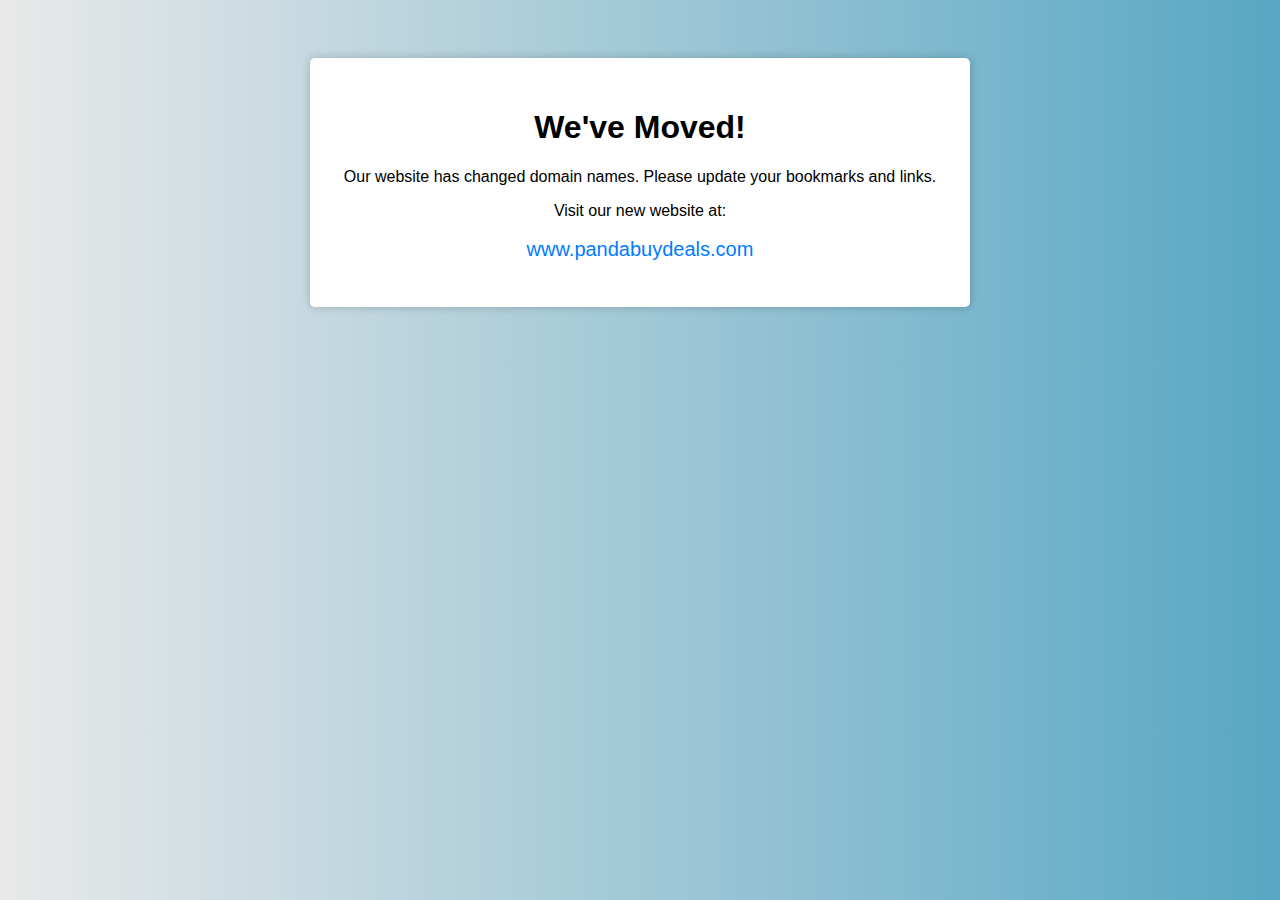
==== commit 845fa566: "Add files via upload" ====
--- a/help.html
+++ b/help.html
@@ -10,7 +10,7 @@
     <div class="container">
         <h1>We've Moved!</h1>
         <p>Our website has changed domain names. Please update your bookmarks and links.</p>
-        <p>Visit our new website at: <br> <br> <a href="https://www.pandabuydeals.com/" target="_blank">www.pandabuydeals.com</a></p>
+        <p>Visit our new website at: <br> <br> <a href="https://www.pandabuydeals.com/">www.pandabuydeals.com</a></p>
     </div>
 </body>
 </html>--- a/styles.css
+++ b/styles.css
@@ -2,7 +2,7 @@
     font-family: Arial, sans-serif;
     text-align: center;
     padding: 50px;
-    background-color: #f4f4f4;
+    background-image: linear-gradient(to right,rgb(233, 233, 233), rgb(88, 167, 196));
 }
 
 .container {
@@ -23,3 +23,14 @@
 a:hover {
     text-decoration: underline;
 }
+
+/* Media query for mobile devices */
+@media (max-width: 480px) {
+    body {
+        font-size: 0.7em; /* Adjust the font size for mobile */
+    }
+
+    a {
+        font-size: 1.5em;
+    }
+}